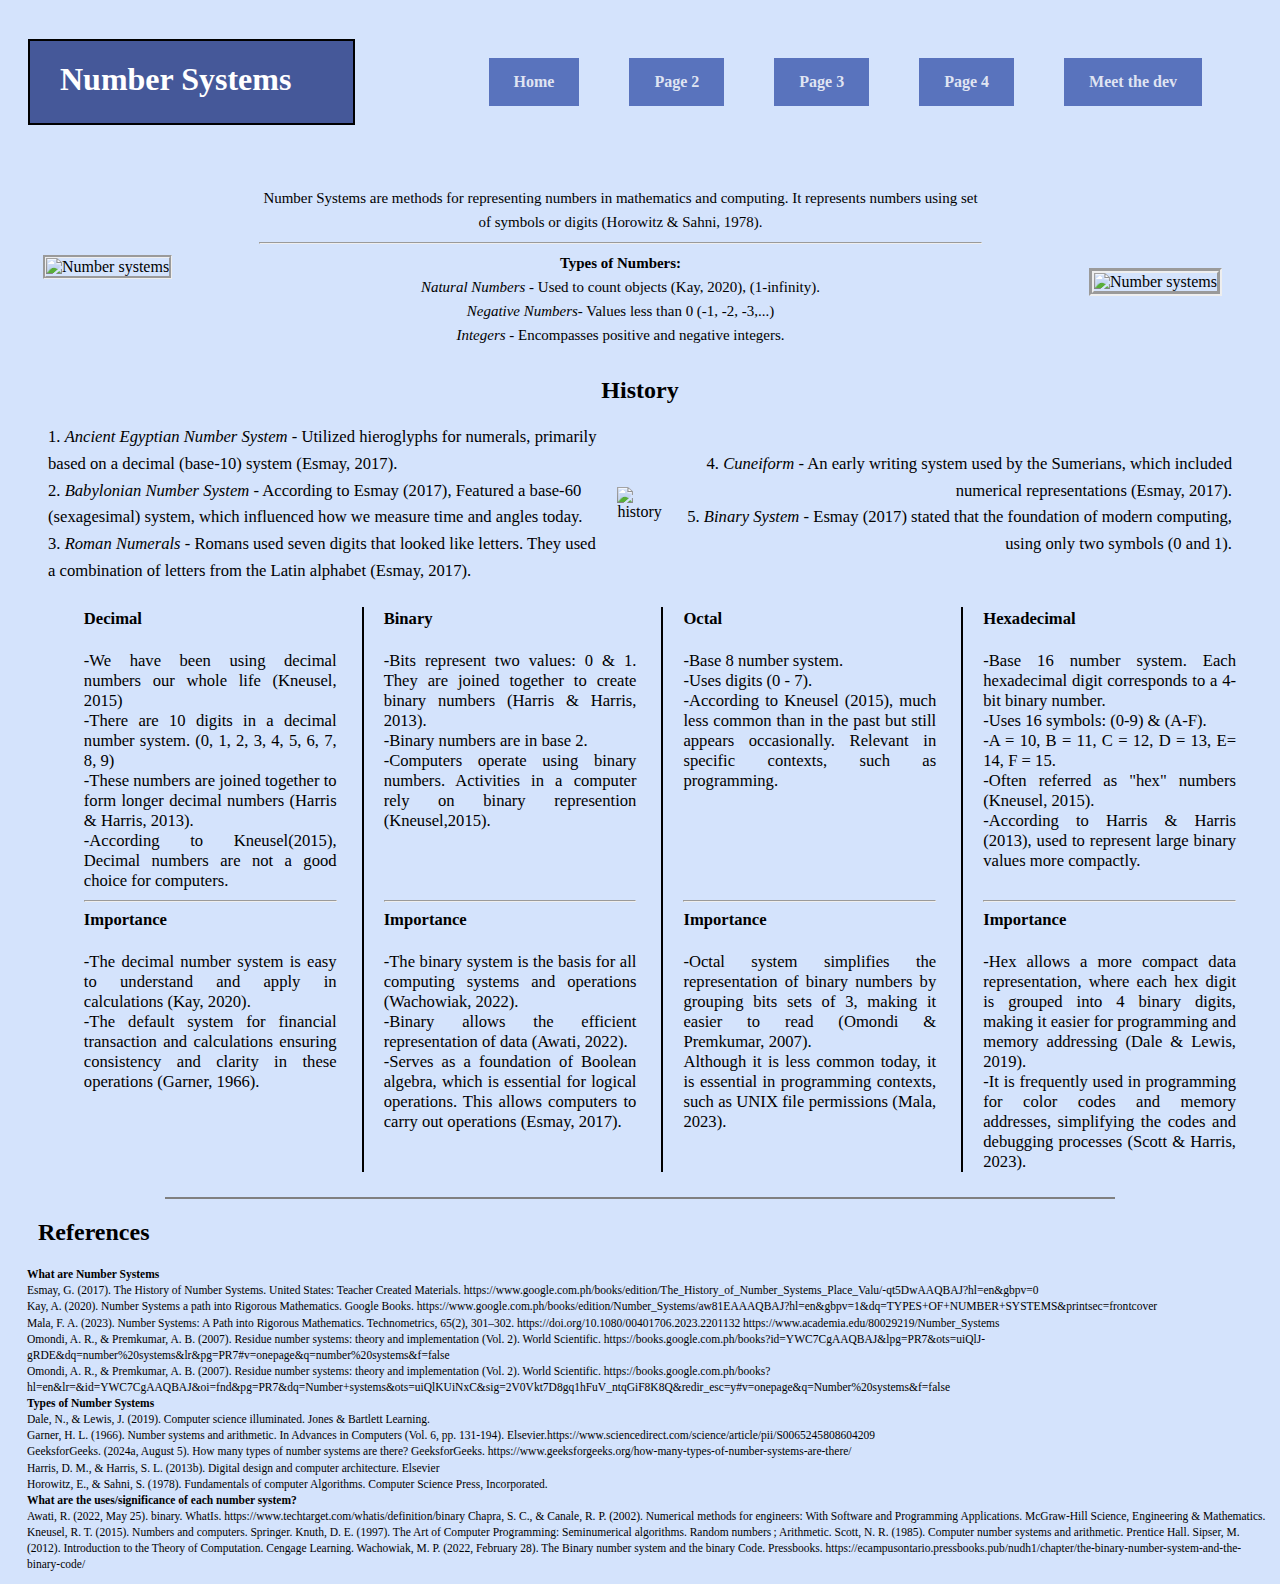
==== page3.html @ 485e1d2b "Add files via upload" ====
<!DOCTYPE html>
<html>
<head>
    <meta name="viewport" content="width=device-width, initial-scale=1.0">
    <title>Page 3 - A Deeper look into the world of Computing</title>
    <link rel="stylesheet" href="stylePage3.css">
    <link rel="icon" type="image/x-icon" href="images/favicon.png">
</head>
<body>
    <div class="header">
        <h1>Number Systems </h1>
            <div class="buttons">
            <a href ="home.html" target="_self" class="button" > <b> Home</b> </a>
            <a href ="page2.html" target="_self" class="button" > <b> Page 2</b> </a>
            <a href ="page3.html" target="_self" class="button" > <b> Page 3</b> </a>
            <a href ="page4.html" target="_self" class="button"> <b> Page 4</b> </a>
            <a href = "webDev.html" target="_self" class="button"> <b> Meet the dev</b> </a>

            </div>
     

    </div>



<div class="content">

    <img src="images/page3.png" alt="Number systems" style="max-width: 50%;height: auto;margin-left: 5px;border-style:groove;">

    <p1> Number Systems are methods for representing numbers in mathematics and computing. It represents numbers using set of symbols or digits (Horowitz & Sahni, 1978).
        <br> 
        <hr>
        <b>Types of Numbers:</b> <br>
       <i>Natural Numbers</i>  - Used to count objects (Kay, 2020), (1-infinity). <br>
       <i>Negative Numbers</i>- Values less than 0 (-1, -2, -3,...) <br>
        <i>Integers</i> - Encompasses positive and negative integers.


    </p1>

    <img src="images/page3 (1).jpg" alt="Number systems" class="image2" style="max-width: 30%;height: auto;margin-top: 30px;border: 5px groove;margin-right: 20px;">


  
</div>
   
<h2 style="text-align: center;">History</h2>
<div class="contentTwo">

<p1>
    1. <i>Ancient Egyptian Number System</i> - Utilized hieroglyphs for numerals, primarily based on a decimal (base-10) system (Esmay, 2017).<br>
    2. <i>Babylonian Number System</i> - According to Esmay (2017), Featured a base-60 (sexagesimal) system, which influenced how we measure time and angles today.<br>
    3. <i>Roman Numerals</i> - Romans used seven digits that looked like letters. They used a combination of letters from the Latin alphabet (Esmay, 2017). <br>
</p1>

<img src="images/image3.webp" alt="history" style="max-width: 100%;height: auto;">

<p2>
    4. <i>Cuneiform</i> - An early writing system used by the Sumerians, which included numerical representations (Esmay, 2017).<br>
    5. <i>Binary System</i> - Esmay (2017) stated that the foundation of modern computing, using only two symbols (0 and 1).<br></p2>


</div>

<div class="contentThree">
    
    <p1>
        <h4>Decimal</h4>
        -We have been using decimal numbers our whole life (Kneusel, 2015)<br>
        -There are 10 digits in a decimal number system. (0, 1, 2, 3, 4, 5, 6, 7, 8, 9)<br>
        -These numbers are joined together to form longer decimal numbers (Harris & Harris, 2013).<br>
        -According to Kneusel(2015), Decimal numbers are not a good choice for computers.
        <hr>
        <h4>Importance</h4>
        -The decimal number system is easy to understand and apply in calculations (Kay, 2020). <br>
        -The default system for financial transaction and calculations ensuring consistency and clarity in these operations (Garner, 1966).
        <br><br><br><br><br>
    </p1>


    <p2>
        <h4>Binary</h4>
        -Bits represent two values: 0 & 1. They are joined together to create binary numbers (Harris & Harris, 2013).<br>
        -Binary numbers are in base 2.<br>
        -Computers operate using binary numbers. Activities in a computer rely on binary represention (Kneusel,2015).<br>
        <br><br><br>
        <hr>
        <h4>Importance</h4>
        -The binary system is the basis for all computing systems and operations (Wachowiak, 2022).<br>
        -Binary allows the efficient representation of data (Awati, 2022).<br>
        -Serves as a foundation of Boolean algebra, which is essential for logical operations. This allows computers to carry out operations (Esmay, 2017).<br><br><br>
    </p2>


    <p3>
        <h4>Octal</h4>
        -Base 8 number system. <br>
        -Uses digits (0 - 7).<br>
        -According to Kneusel (2015), much less common than in the past but still appears occasionally. Relevant in specific contexts, such as programming.
        <br><br><br><br><br><br>
        <hr>
        <h4>Importance</h4>
        -Octal system simplifies the representation of binary numbers by grouping bits sets of 3, making it easier to read (Omondi & Premkumar, 2007).<br>
        Although it is less common today, it is essential in programming contexts, such as UNIX file permissions (Mala, 2023).<br><br><br>
    </p3>


    <p4>
        <h4>Hexadecimal</h4>
        -Base 16 number system. Each hexadecimal digit corresponds to a 4-bit binary number. <br>
        -Uses 16 symbols: (0-9) & (A-F). <br>
        -A = 10, B = 11, C = 12, D = 13, E= 14, F = 15.<br>
        -Often referred as "hex" numbers (Kneusel, 2015).<br>
        -According to Harris & Harris (2013), used to represent large binary values more compactly.<br><br>
        <hr>
        <h4>Importance</h4>
        -Hex allows a more compact data representation, where each hex digit is grouped into 4 binary digits, making it easier for programming and memory addressing (Dale & Lewis, 2019). <br>
        -It is frequently used in programming for color codes and memory addresses, simplifying the codes and debugging processes (Scott & Harris, 2023).<br>
    </p4>

    
</div>
<hr style="border-style: solid; border-width: 0.9px;width:75%"> 

<div class="refe">
    <h2>
        References
    </h2>
</div>

<div class="references">
    <p>
        <b>What are Number  Systems  </b><br>
        Esmay, G. (2017). The History of Number Systems. United States: Teacher Created Materials. https://www.google.com.ph/books/edition/The_History_of_Number_Systems_Place_Valu/-qt5DwAAQBAJ?hl=en&gbpv=0 <br>
        Kay, A. (2020). Number Systems a path into Rigorous Mathematics. Google Books. https://www.google.com.ph/books/edition/Number_Systems/aw81EAAAQBAJ?hl=en&gbpv=1&dq=TYPES+OF+NUMBER+SYSTEMS&printsec=frontcover<br>
        Mala, F. A. (2023). Number Systems: A Path into Rigorous Mathematics. Technometrics, 65(2), 301–302. https://doi.org/10.1080/00401706.2023.2201132 https://www.academia.edu/80029219/Number_Systems<br>
        Omondi, A. R., & Premkumar, A. B. (2007). Residue number systems: theory and implementation (Vol. 2). World Scientific. https://books.google.com.ph/books?id=YWC7CgAAQBAJ&lpg=PR7&ots=uiQlJ-gRDE&dq=number%20systems&lr&pg=PR7#v=onepage&q=number%20systems&f=false <br>
        Omondi, A. R., & Premkumar, A. B. (2007). Residue number systems: theory and implementation (Vol. 2). World Scientific.  https://books.google.com.ph/books?hl=en&lr=&id=YWC7CgAAQBAJ&oi=fnd&pg=PR7&dq=Number+systems&ots=uiQlKUiNxC&sig=2V0Vkt7D8gq1hFuV_ntqGiF8K8Q&redir_esc=y#v=onepage&q=Number%20systems&f=false <br>
       
        <b>Types of Number Systems  </b><br>

        Dale, N., & Lewis, J. (2019). Computer science illuminated. Jones & Bartlett Learning. <br>
        Garner, H. L. (1966). Number systems and arithmetic. In Advances in Computers (Vol. 6, pp. 131-194). Elsevier.https://www.sciencedirect.com/science/article/pii/S0065245808604209 <br>
        GeeksforGeeks. (2024a, August 5). How many types of number systems are there? GeeksforGeeks. https://www.geeksforgeeks.org/how-many-types-of-number-systems-are-there/<br>
        Harris, D. M., & Harris, S. L. (2013b). Digital design and computer architecture. Elsevier<br>
        Horowitz, E., & Sahni, S. (1978). Fundamentals of computer Algorithms. Computer Science Press, Incorporated.<br>

        <b>What are the uses/significance of each number system?    </b><br>
        Awati, R. (2022, May 25). binary. WhatIs. https://www.techtarget.com/whatis/definition/binary 
        Chapra, S. C., & Canale, R. P. (2002). Numerical methods for engineers: With Software and Programming Applications. McGraw-Hill Science, Engineering & Mathematics. 
        Kneusel, R. T. (2015). Numbers and computers. Springer.
        Knuth, D. E. (1997). The Art of Computer Programming: Seminumerical algorithms. Random numbers ; Arithmetic.
        Scott, N. R. (1985). Computer number systems and arithmetic. Prentice Hall.
        Sipser, M. (2012). Introduction to the Theory of Computation. Cengage Learning.
        Wachowiak, M. P. (2022, February 28). The Binary number system and the binary Code. Pressbooks. https://ecampusontario.pressbooks.pub/nudh1/chapter/the-binary-number-system-and-the-binary-code/ 
    </p>
</div>



</body>
</html>
---- stylePage3.css ----
body{
    background-color:  #D4E3FC;
}

h1{
    text-align: left;
    font-family:Georgia, serif;
    padding: 20px 0;
    background-color: rgb(69, 88, 153);
    padding-bottom: 25px;
    margin-right: 10%;
    padding-right: 5%;
    color: white;
    padding-left: 30px;
    border: solid black ;
    border-width: 2px;
    max-width: auto;
    max-height: auto;
    
}
.header{
    display: flex;
    align-items: center;
    justify-content: space-between;
    padding: 10px 20px;


}

.buttons{
    display: flex;
    gap: 50px;
    margin-right: 50px;
}

.button{
color:rgba(255, 255, 255, 0.822);
background-color: rgb(89, 115, 189);
padding: 15px 25px;
text-align: center;
text-decoration: none;
display: inline-block;
font-size: 16px;
cursor: pointer;
flex-grow: 0;
width: auto;

}

.button:hover{
background-color: rgb(116, 175, 199);

}


.content{
    display: flex;
    align-items: center;
    justify-content: space-between;
    margin: 30px;
    gap: 20px;
}
.content p1{
    max-width: 60%;
    height: auto;
    font-size: 1.17vw;
    line-height: 1.6;
    margin-right: 30px;
    margin-left: 10px;
    text-align: center;

}


  .contentTwo{
    display: flex;
    align-items: center;
    justify-content: space-between;
    margin: 20px;
    gap: 20px;
}
.contentTwo p1{
    width: 60%;
    font-size: 1.30vw;
    line-height: 1.6;
    margin-left: 20px;
    text-align: left;
    margin-top: 0;
}

.contentTwo p2{
    width: 60%;
    font-size: 1.30vw;
    line-height: 1.6;
    margin-right: 20px;
    text-align: right;
}

.contentThree{
    margin-bottom: 4%;
}

.contentThree p1{
    width: 20%;
    margin-top: 0.2%;
    font-size: 1.30vw;
    float: left;
    border-right-style: solid;
    border-width: 2px;
    margin-left: 6%;
    padding-right: 25px;
    text-align: justify;
    
}

.contentThree h4{
    margin-top: 1%;
}

.contentThree p2{
    width: 20%;
    margin-top: 0.2%;
    font-size: 1.30vw;
    float: left;
    border-right-style: solid;
    border-width: 2px;
    margin-left: 20px;
    padding-right: 25px;
    text-align: justify;
}

.contentThree p3{
    width: 20%;
    margin-top: 0.2%;
    font-size: 1.30vw;
    float: left;
    border-right-style: solid;
    border-width: 2px;
    margin-left: 20px;
    padding-right: 25px;
    text-align: justify;
}

.contentThree p4{
    width: 20%;
    margin-top: 0.2%;
    font-size: 1.30vw;
    float: left;
    margin-left: 20px;
    text-align: justify;
    margin-bottom: 2%;
}


.column img {
border: 2px solid #000;
padding: 2px;

}

.refe{
    margin-left: 30px;
    font-family:Georgia, serif;
}

.references{
    font-size: 0.9vw;
    margin-left: 1.5%;
    line-height: 1.4;
}
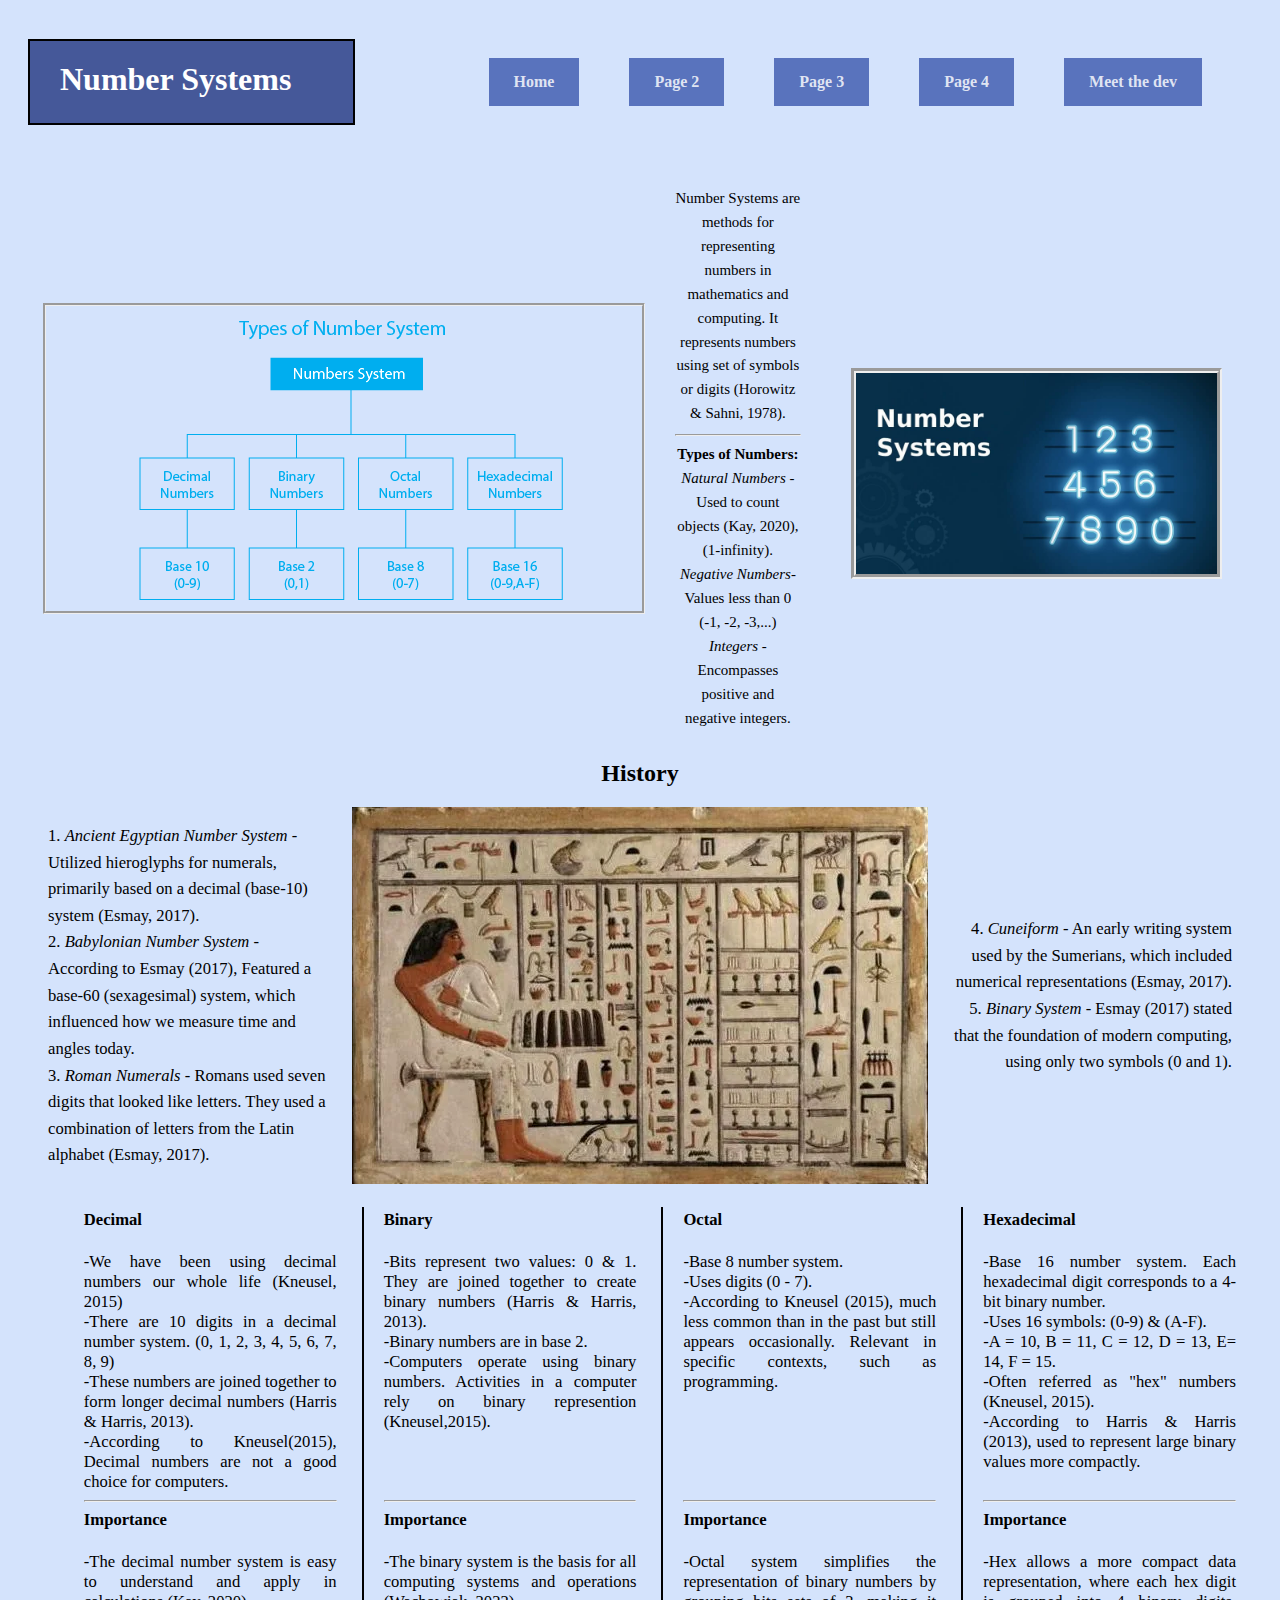
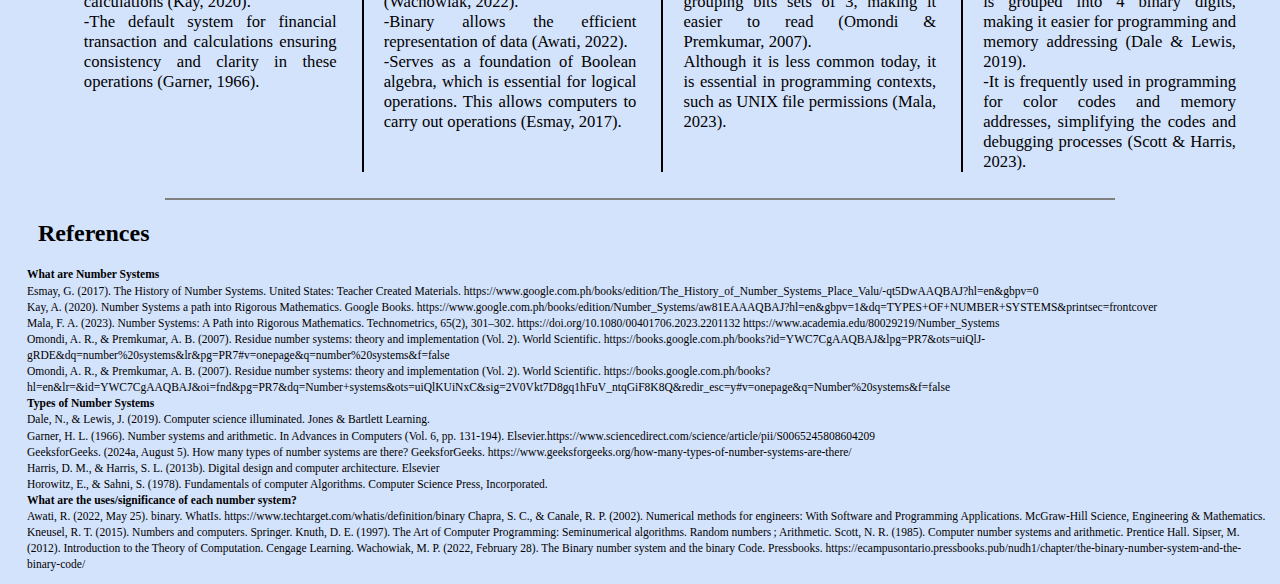
==== commit deb48086: "Add files via upload" ====
--- a/page3.html
+++ b/page3.html
@@ -10,7 +10,7 @@
     <div class="header">
         <h1>Number Systems </h1>
             <div class="buttons">
-            <a href ="home.html" target="_self" class="button" > <b> Home</b> </a>
+            <a href ="index.html" target="_self" class="button" > <b> Home</b> </a>
             <a href ="page2.html" target="_self" class="button" > <b> Page 2</b> </a>
             <a href ="page3.html" target="_self" class="button" > <b> Page 3</b> </a>
             <a href ="page4.html" target="_self" class="button"> <b> Page 4</b> </a>
